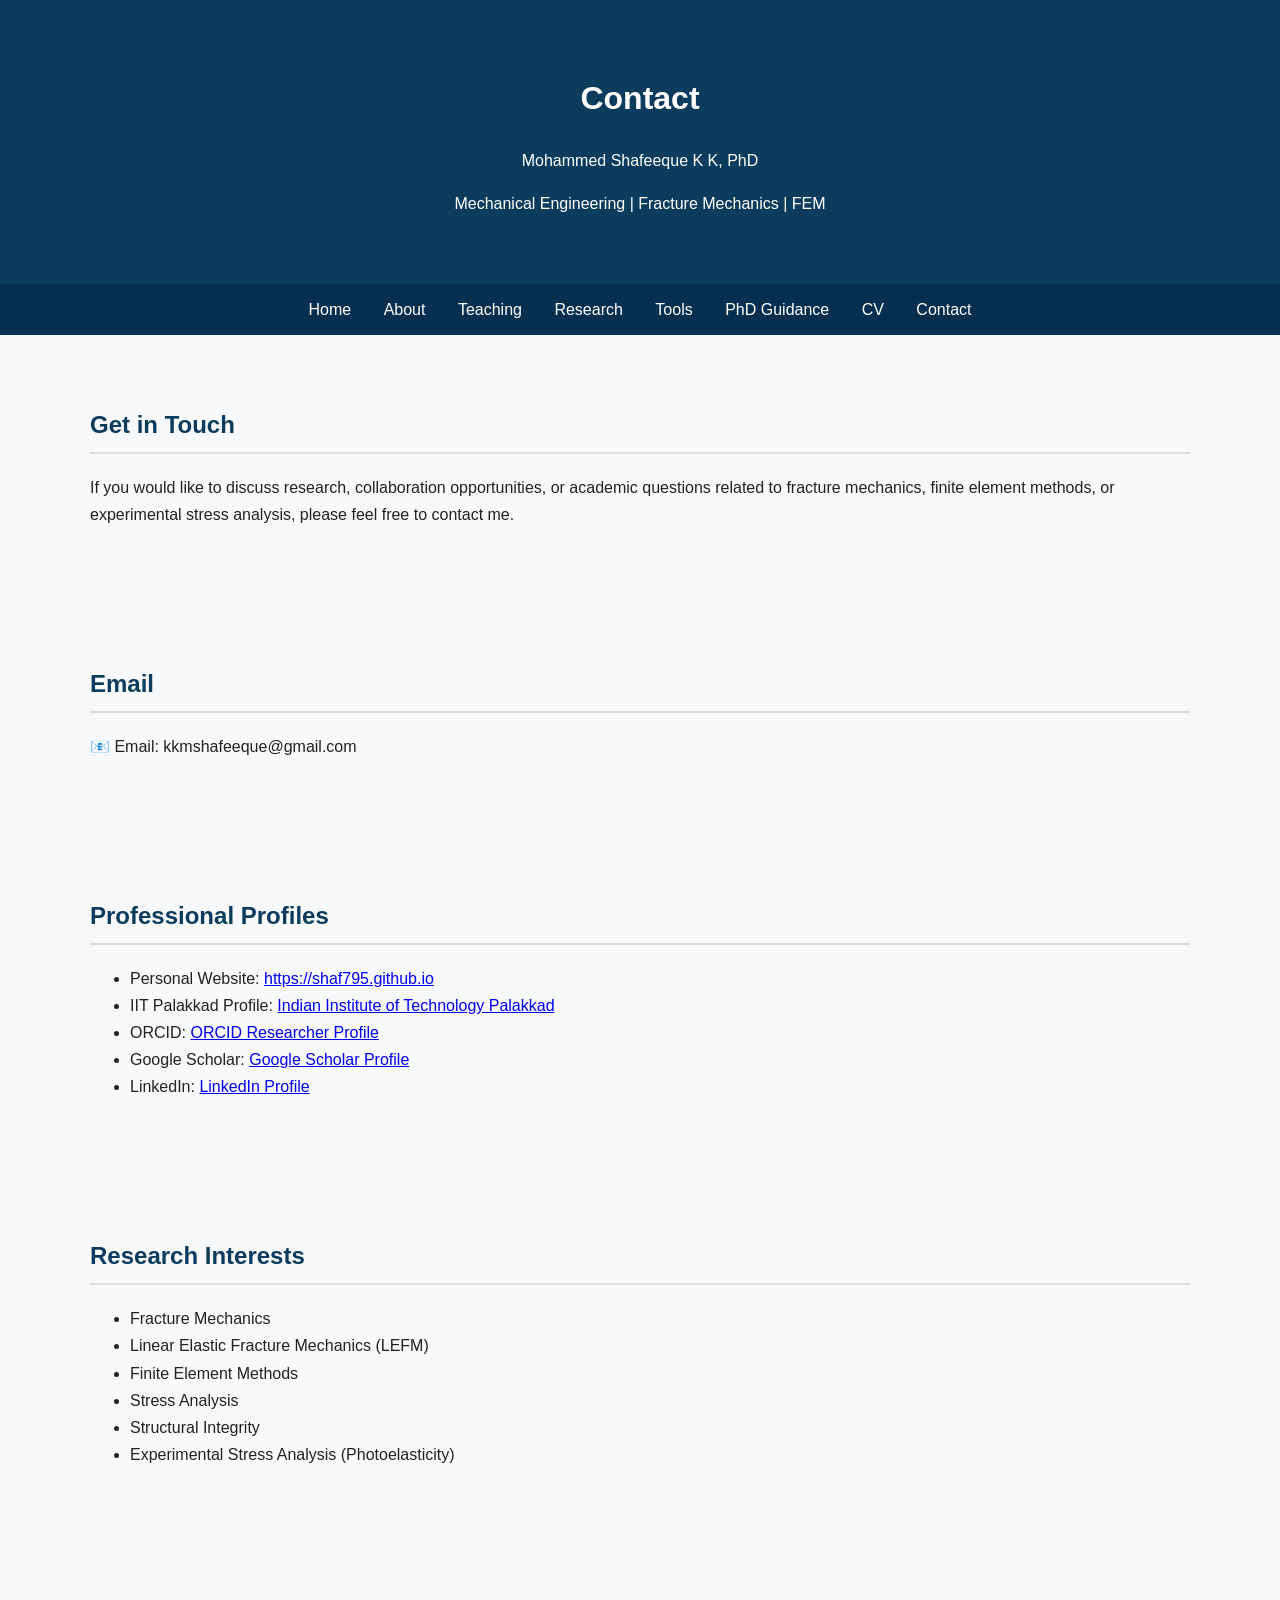
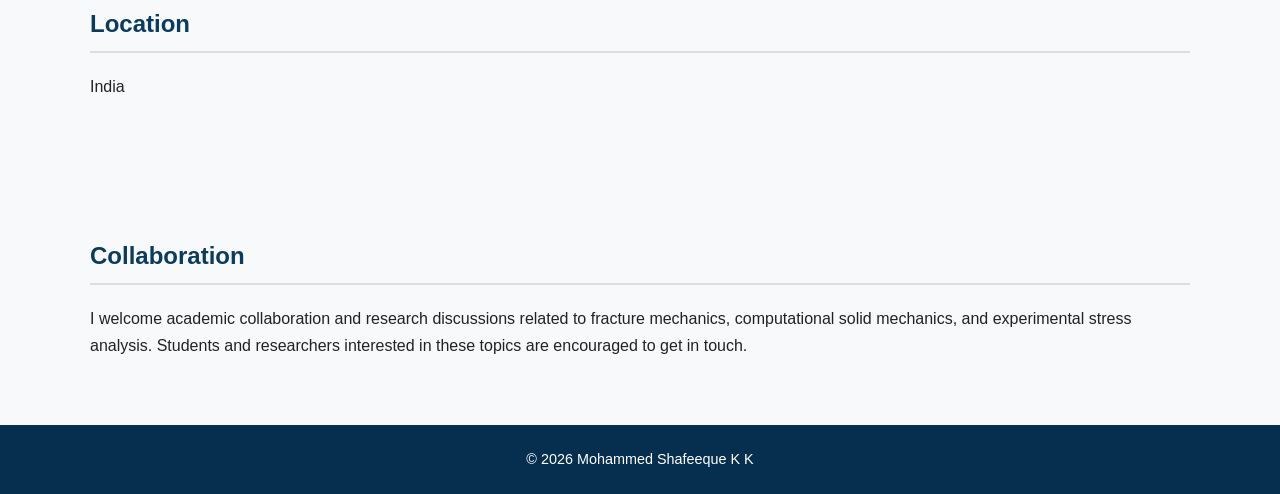
==== contact.html @ c5e333c8 "Add files via upload" ====
<!DOCTYPE html>
<html lang="en">

<head>
<meta charset="UTF-8">
<title>Contact | Mohammed Shafeeque K K</title>
<meta name="viewport" content="width=device-width, initial-scale=1.0">
<link rel="stylesheet" href="style.css">
</head>

<body>

<header>
<h1>Contact</h1>
<p>Mohammed Shafeeque K K, PhD</p>
<p>Mechanical Engineering | Fracture Mechanics | FEM</p>
</header>

<nav>
<a href="index.html">Home</a>
<a href="about.html">About</a>
<a href="teaching.html">Teaching</a>
<a href="research.html">Research</a>
<a href="tools.html">Tools</a>
<a href="phd-guidance.html">PhD Guidance</a>
<a href="cv.html">CV</a>
<a href="contact.html">Contact</a>
</nav>


<section>

<h2>Get in Touch</h2>

<p>
If you would like to discuss research, collaboration opportunities,
or academic questions related to fracture mechanics, finite element
methods, or experimental stress analysis, please feel free to contact me.
</p>

</section>


<section>

<h2>Email</h2>

<p>
📧 Email: kkmshafeeque@gmail.com
</p>

</section>


<section>

<h2>Professional Profiles</h2>

<ul>

<li>
Personal Website:
<a href="https://shaf795.github.io">
https://shaf795.github.io
</a>
</li>

<li>
IIT Palakkad Profile:
<a href="https://iitpkd.ac.in/people/131814002">
Indian Institute of Technology Palakkad
</a>
</li>

<li>
ORCID:
<a href="https://orcid.org/0000-0002-3313-9266">
ORCID Researcher Profile
</a>
</li>

<li>
Google Scholar:
<a href="https://scholar.google.com/citations?hl=en&user=a8u4ya0AAAAJ">
Google Scholar Profile
</a>
</li>

<li>
LinkedIn:
<a href="www.linkedin.com/in/mohammed-shafeeque-phd-b4189139">
LinkedIn Profile
</a>
</li>

</ul>

</section>


<section>

<h2>Research Interests</h2>

<ul>
<li>Fracture Mechanics</li>
<li>Linear Elastic Fracture Mechanics (LEFM)</li>
<li>Finite Element Methods</li>
<li>Stress Analysis</li>
<li>Structural Integrity</li>
<li>Experimental Stress Analysis (Photoelasticity)</li>
</ul>

</section>


<section>

<h2>Location</h2>

<p>
India
</p>

</section>


<section>

<h2>Collaboration</h2>

<p>
I welcome academic collaboration and research discussions related to
fracture mechanics, computational solid mechanics, and experimental
stress analysis. Students and researchers interested in these topics
are encouraged to get in touch.
</p>

</section>


<footer>
© 2026 Mohammed Shafeeque K K
</footer>

</body>

</html>
---- style.css ----
body {
    font-family: "Segoe UI", Arial, sans-serif;
    margin: 0;
    background-color: #f8f9fa;
    color: #222;
    line-height: 1.7;
}

header {
    background-color: #0b3c5d;
    color: white;
    padding: 50px 20px;
    text-align: center;
}

nav {
    background-color: #062f4f;
    padding: 12px;
    text-align: center;
}

nav a {
    color: white;
    margin: 0 14px;
    text-decoration: none;
    font-weight: 500;
}

nav a:hover {
    text-decoration: underline;
}

section {
    max-width: 1100px;
    margin: auto;
    padding: 50px 20px;
}

h2 {
    color: #0b3c5d;
    border-bottom: 2px solid #ddd;
    padding-bottom: 6px;
    margin-bottom: 20px;
}

footer {
    background-color: #062f4f;
    color: white;
    text-align: center;
    padding: 22px;
    font-size: 0.9rem;
}
/* image layout for teaching page */

.figure-row {
    display: flex;
    gap: 20px;
    align-items: flex-start;
    flex-wrap: nowrap;
    overflow-x: auto;
}

.figure-item {
    text-align: center;
    flex-shrink: 0;
}

.square-img {
    width: 250px;
    height: 250px;
    object-fit: cover;
}

.wide-img {
    width: 510px;
    height: auto;
}

.figure-item img {
    border: 1px solid #ccc;
}

.figure-item figcaption {
    font-size: 0.9rem;
    margin-top: 6px;
}
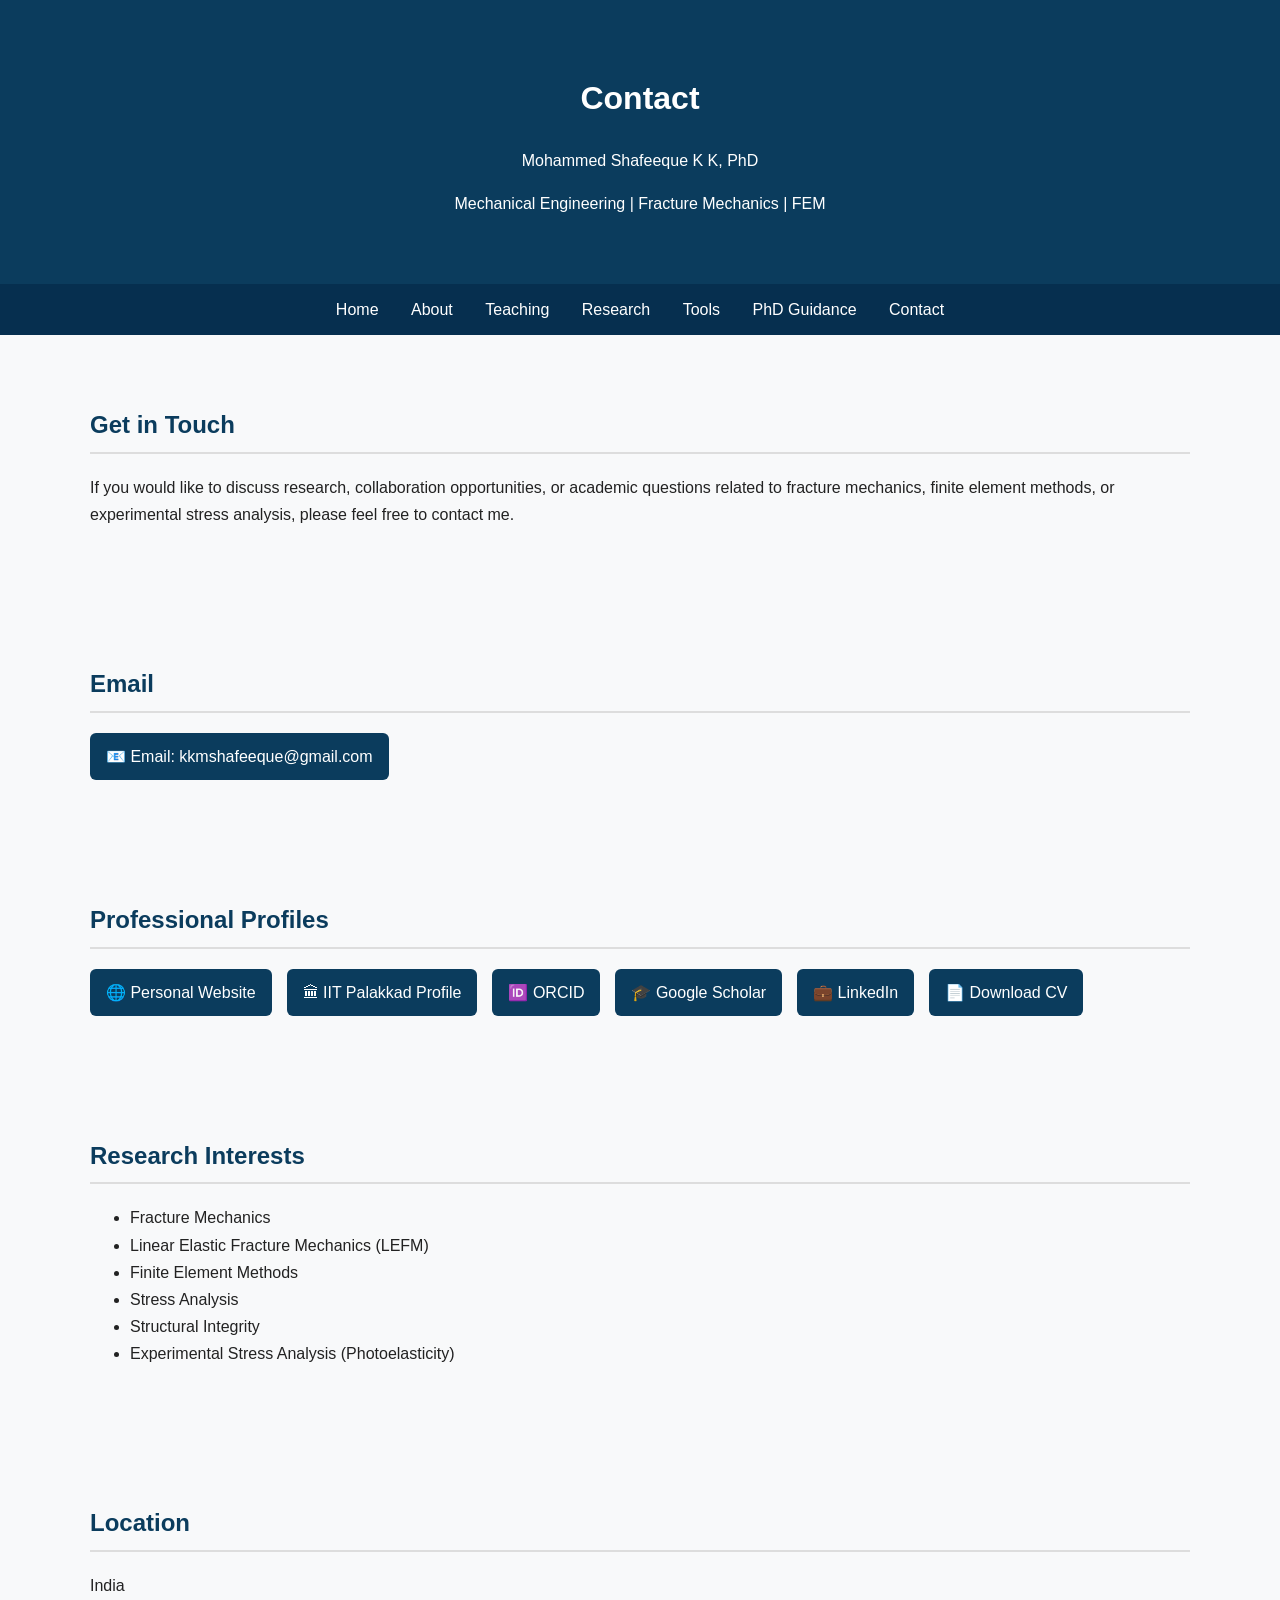
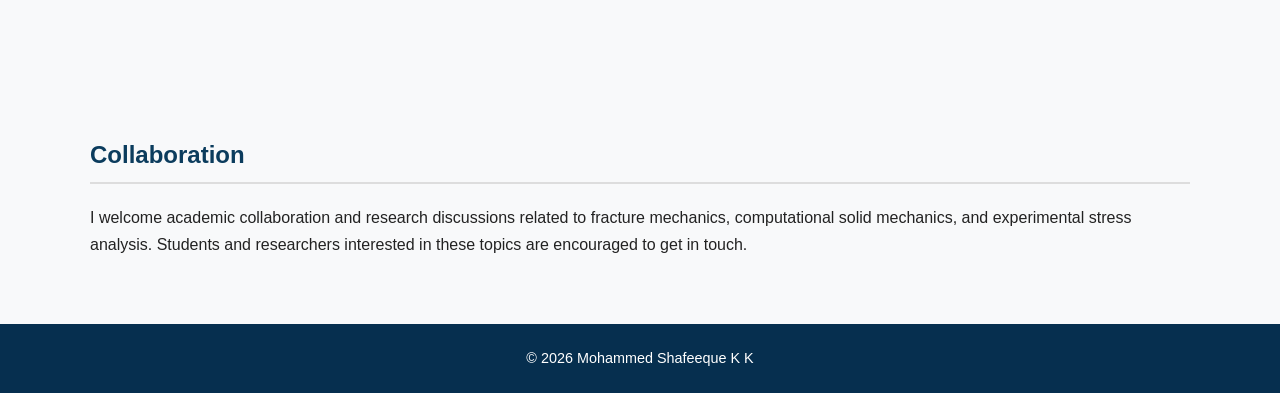
==== commit f7550b35: "Add files via upload" ====
--- a/contact.html
+++ b/contact.html
@@ -16,6 +16,7 @@
 <p>Mechanical Engineering | Fracture Mechanics | FEM</p>
 </header>
 
+
 <nav>
 <a href="index.html">Home</a>
 <a href="about.html">About</a>
@@ -23,7 +24,6 @@
 <a href="research.html">Research</a>
 <a href="tools.html">Tools</a>
 <a href="phd-guidance.html">PhD Guidance</a>
-<a href="cv.html">CV</a>
 <a href="contact.html">Contact</a>
 </nav>
 
@@ -45,9 +45,13 @@
 
 <h2>Email</h2>
 
-<p>
+<div class="profile-buttons">
+
+<a href="mailto:kkmshafeeque@gmail.com" class="profile-btn">
 📧 Email: kkmshafeeque@gmail.com
-</p>
+</a>
+
+</div>
 
 </section>
 
@@ -56,44 +60,33 @@
 
 <h2>Professional Profiles</h2>
 
-<ul>
+<div class="profile-buttons">
 
-<li>
-Personal Website:
-<a href="https://shaf795.github.io">
-https://shaf795.github.io
+<a href="https://shaf795.github.io" class="profile-btn">
+🌐 Personal Website
 </a>
-</li>
 
-<li>
-IIT Palakkad Profile:
-<a href="https://iitpkd.ac.in/people/131814002">
-Indian Institute of Technology Palakkad
+<a href="https://iitpkd.ac.in/people/131814002" class="profile-btn">
+🏛 IIT Palakkad Profile
 </a>
-</li>
 
-<li>
-ORCID:
-<a href="https://orcid.org/0000-0002-3313-9266">
-ORCID Researcher Profile
+<a href="https://orcid.org/0000-0002-3313-9266" class="profile-btn">
+🆔 ORCID
 </a>
-</li>
 
-<li>
-Google Scholar:
-<a href="https://scholar.google.com/citations?hl=en&user=a8u4ya0AAAAJ">
-Google Scholar Profile
+<a href="https://scholar.google.com/citations?hl=en&user=a8u4ya0AAAAJ" class="profile-btn">
+🎓 Google Scholar
 </a>
-</li>
 
-<li>
-LinkedIn:
-<a href="www.linkedin.com/in/mohammed-shafeeque-phd-b4189139">
-LinkedIn Profile
+<a href="https://www.linkedin.com/in/mohammed-shafeeque-phd-b4189139" class="profile-btn">
+💼 LinkedIn
 </a>
-</li>
 
-</ul>
+<a href="cv.pdf" class="profile-btn" target="_blank">
+📄 Download CV
+</a>
+
+</div>
 
 </section>
 
--- a/style.css
+++ b/style.css
@@ -83,4 +83,127 @@
 .figure-item figcaption {
     font-size: 0.9rem;
     margin-top: 6px;
-}+}
+.profile-container{
+display:flex;
+gap:40px;
+align-items:flex-start;
+}
+
+.sidebar{
+width:250px;
+}
+
+.sidebar img{
+width:180px;
+border-radius:90px;
+margin-bottom:15px;
+}
+
+.main-content{
+flex:1;
+}
+.header-profile{
+background-color:#0b3c5d;
+color:white;
+padding:40px 20px;
+}
+
+.header-container{
+max-width:1100px;
+margin:auto;
+display:flex;
+align-items:center;
+gap:40px;
+}
+
+.header-photo img{
+width:170px;
+height:170px;
+border-radius:85px;
+object-fit:cover;
+border:3px solid white;
+}
+
+.header-text h1{
+margin:0;
+font-size:2rem;
+}
+
+.subtitle{
+margin:6px 0;
+font-size:1rem;
+}
+
+.profile-links a{
+color:white;
+text-decoration:none;
+font-weight:500;
+}
+
+.profile-links a:hover{
+text-decoration:underline;
+}
+
+@media (max-width:768px){
+
+.header-container{
+flex-direction:column;
+text-align:center;
+}
+
+.header-photo img{
+margin-bottom:15px;
+}
+
+}
+nav{
+background-color:#062f4f;
+padding:12px;
+text-align:center;
+
+position:sticky;
+top:0;
+z-index:1000;
+}
+.cards{
+display:grid;
+grid-template-columns:repeat(auto-fit,minmax(250px,1fr));
+gap:20px;
+margin-top:20px;
+}
+
+.card{
+background:white;
+padding:20px;
+border-radius:8px;
+box-shadow:0 3px 10px rgba(0,0,0,0.1);
+transition:transform 0.2s;
+}
+
+.card:hover{
+transform:translateY(-5px);
+}
+.profile-buttons{
+display:flex;
+flex-wrap:wrap;
+gap:15px;
+margin-top:15px;
+}
+
+.profile-btn{
+display:inline-block;
+background:#0b3c5d;
+color:white;
+padding:10px 16px;
+border-radius:6px;
+text-decoration:none;
+font-weight:500;
+transition:0.2s;
+}
+
+.profile-btn:hover{
+background:#062f4f;
+transform:translateY(-2px);
+}
+
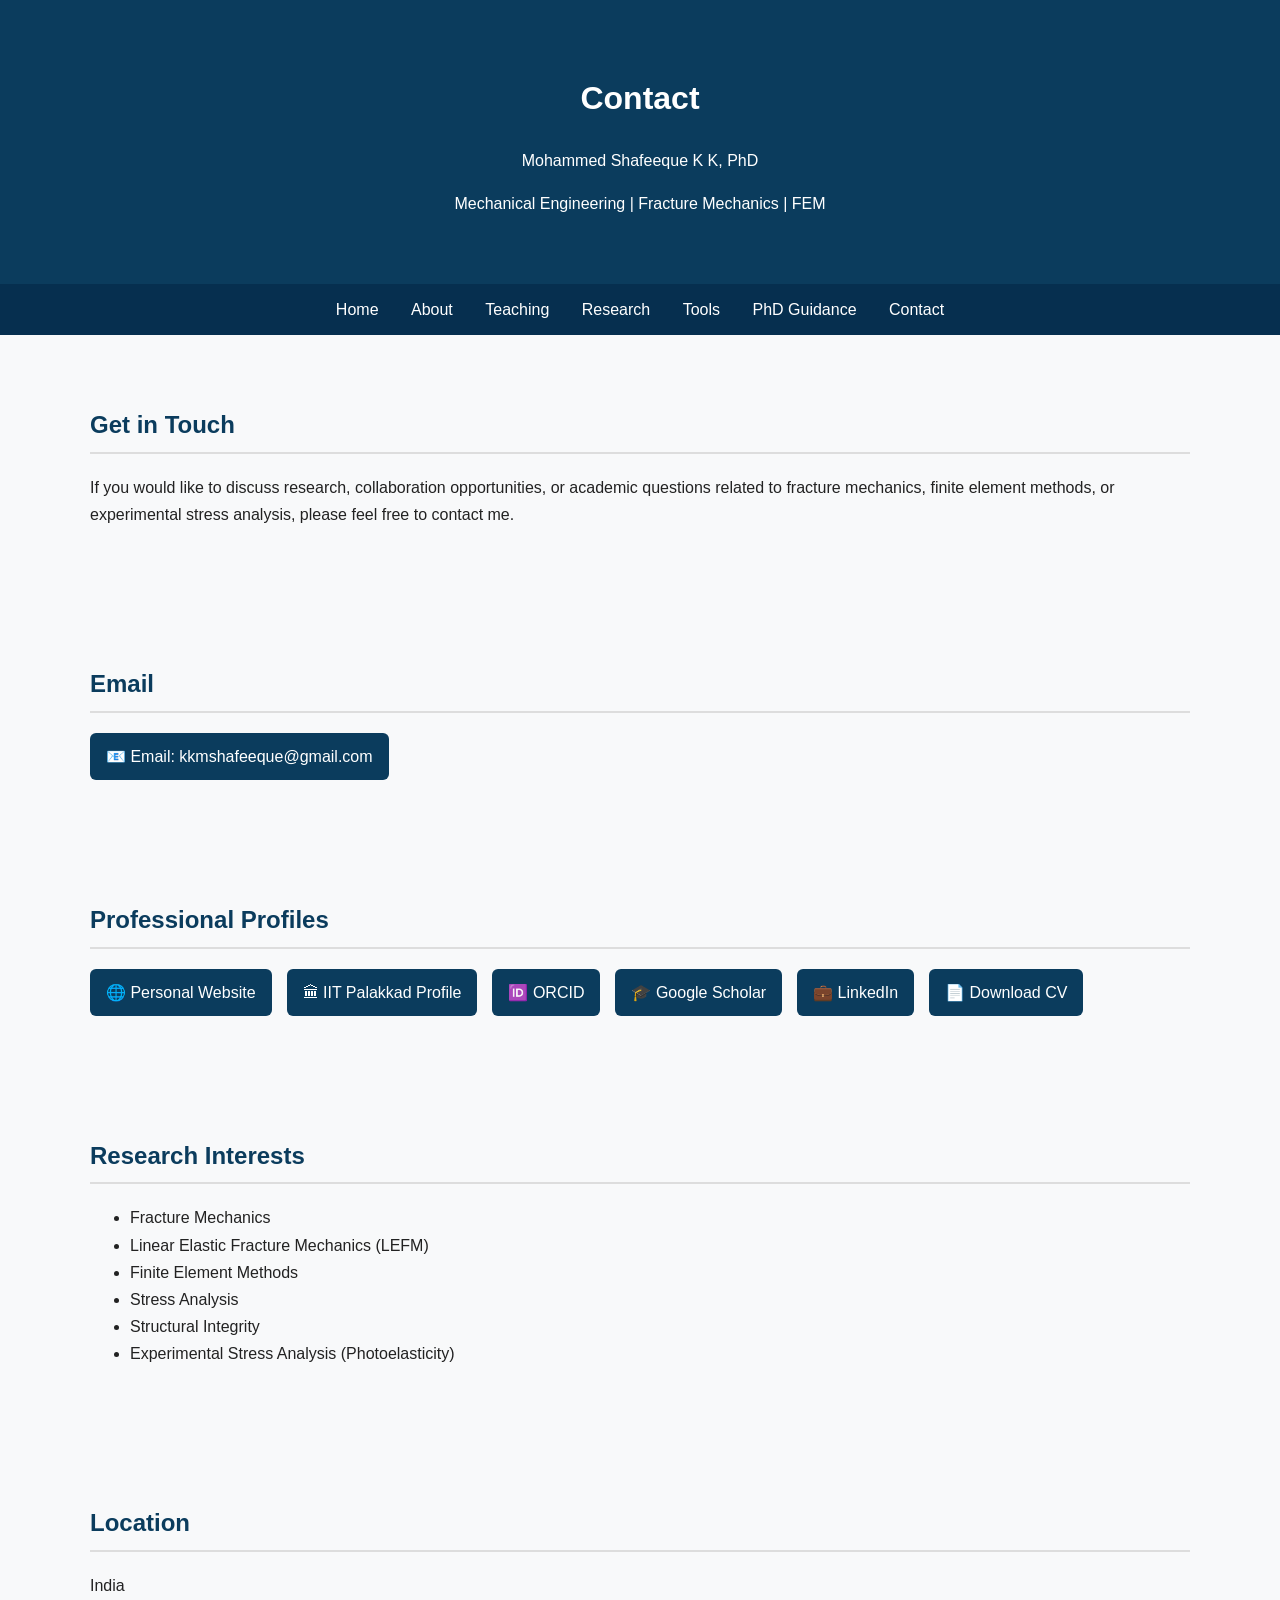
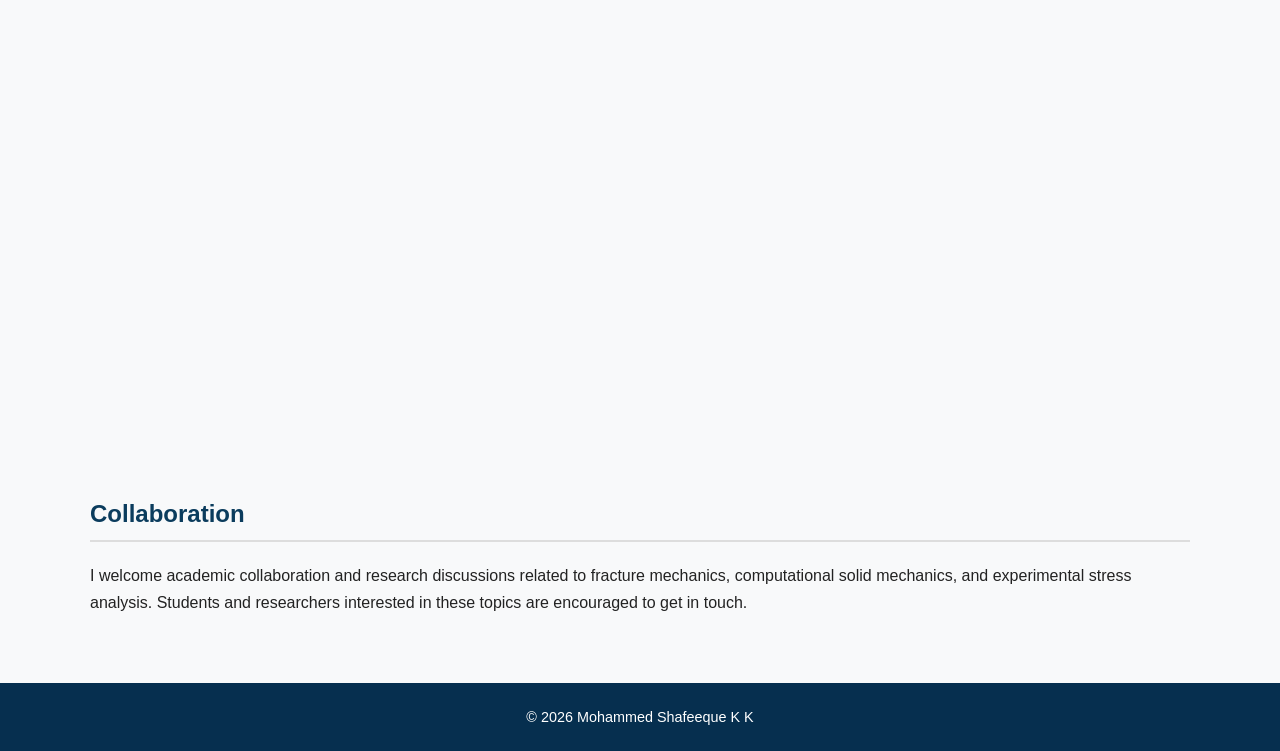
==== commit ddc221c1: "Add files via upload" ====
--- a/contact.html
+++ b/contact.html
@@ -115,6 +115,19 @@
 India
 </p>
 
+<div class="map-container">
+
+<iframe
+src="https://www.google.com/maps?q=IIT%20Palakkad&output=embed"
+width="100%"
+height="350"
+style="border:0;"
+allowfullscreen=""
+loading="lazy">
+</iframe>
+
+</div>
+
 </section>
 
 
